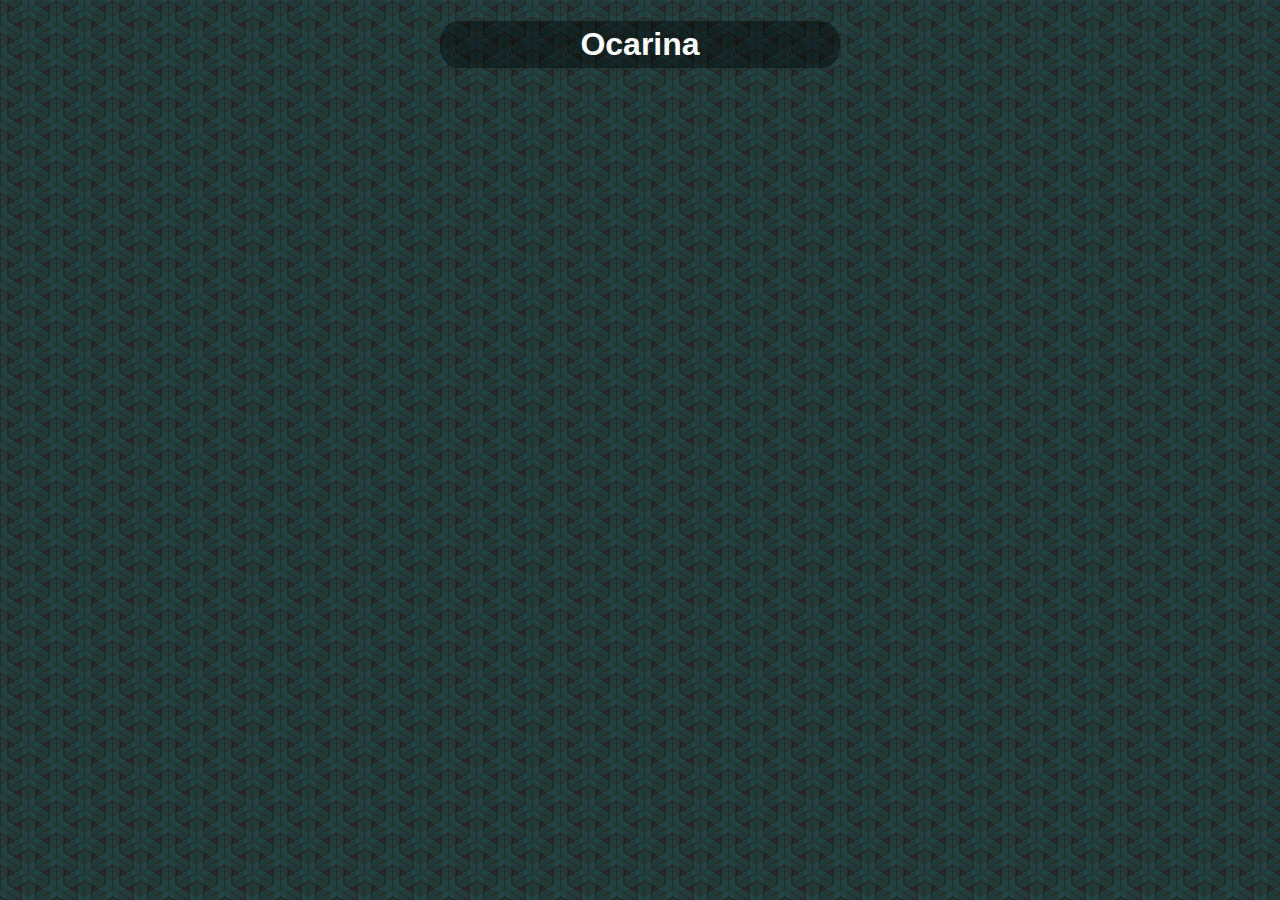
==== index.html @ b8fab784 "Initial commit, all files added" ====
<!DOCTYPE html>
<html>
  <head>
  <title>O C A R I N A</title>

  <link rel="stylesheet" type="text/css" media="all" href="./css/style.css" />
  <script type="text/javascript" src="./javascript/jquery.js"></script>
  <script type="text/javascript" src="./javascript/app.js"></script>
  <script type="text/javascript" src="./javascript/map.js"></script>
  <script type="text/javascript" src="./javascript/players.js"></script>
  <script type='text/javascript' lang='javascript' src='./javascript/spire.io.bundle.js'></script>
  
  </head>
  <body class="body-game">
      <div class="header">
        <h1>Ocarina</h1>
      </div>
      <div>
          <div id="gjs-loader">
           
          </div>
          <div class="canvas"></div>
          <div class="playerList"></div>
      </div>
      
  </body>
</html>
---- css/style.css ----
body { 
  font-family: Helvetica, Arial, sans-serif
}

#terrain{
  margin-top: -4px;
}

.canvas {
  position: relative;
  margin-left: 20px;
}

.body-game{
  background: url(../images/background.gif);
}

.header { 
  width: 400px;
  margin-left: auto;
  margin-right: auto;
  border-radius: 20px;
  background-color: rgba(0,0,0,0.4);
  margin-bottom: 10px;
  text-align: center;
}

.header h1 {
  color: white;
  padding: 5px;
}

/* Login screen */

#login-register-container {
  border-radius: 20px;
  width: 400px;
  height: 200px;
  padding: 20px;
  margin-left: auto;
  margin-right: auto;
  background-color: rgba(0,0,0,0.4);
  color: white;
}

#login-register-container span {
  margin: 0px;
  float: left;
  display: block;
  clear: both;
}

#login-register-container input[type=submit] {
  width: 200px;
  height: 30px;
  font-size: 24px;
}

#login-register-container input[name=username]{
  float:left;
  text-align: center;
  width: 360px;
  height: 30px;
  font-size: 24px;
  border-radius: 20px;
  padding-left: 12px;
  padding-right: 12px;
  margin-bottom: 20px;
}

#login-register-container .loader { 
  width: 400px;
  height: 200px;
  z-index: 999;
  background-color: rgba(0,0,0,0.4);
  background-image: url(../images/ajax-loader.gif);
  background-position: center;
  background-repeat: no-repeat;
  display:none;
  position: absolute;
}

/* 2D game test */
#canvas { 
  float: left;
}

/* Chatbox iFrame */

#chatbox-container{
  display:none;
}

.chatbox-frame { 
  float: left;
  margin-left: 20px;
  padding: 0;
  border: 0;
  width: 222px;
  height: 625px;
  overflow: hidden;
}

/* Chatbox */

.body-frame {
  margin: 0;
  padding: 0;
}

.chatbox-papi{
  padding: 0;
  border: 0;
  display: block;
  float: center;
  width: 204px;
  height: 548px;
}

.chatbox-header{
  margin: 0 0 0 0;
  padding: 5px;
  float: center;
  width: 100%;
  text-align: center; 
  background-color: rgba(0,0,0,0.4);
  border-top-left-radius: 5px;
  border-top-right-radius: 5px;
  position: relative;
}

.chatbox-header p{
  margin: 0;
  padding: 0;
  color: white;
  width: 100%;
}

.chatbox { 
  float:left;
  margin: 0;
  padding: 10px;
  background-color: rgba(0,0,0,0.4);
  border-bottom-left-radius: 5px;
  border-bottom-right-radius: 5px;
}

.chatbox .messages { 
  height: 480px;
  border: 1px solid black;
  overflow: auto;
  color: yellow;
  background-color: rgba(0,0,0,0.6);
  font-size: 14px;
}

.chatbox .messages .message { 
  display: block;
  clear: both;
  width: 100%;
  float: left;
  border-bottom: 1px dotted red;
}

.chat-form input[type=submit]{
  float: right;
  width: 80px;
  height: 30px;
  font-size: 24px;
}

.container-error{
  margin: 30px 0 0 0;
  padding: 0;
  color: red;
}

#login-register-error{
  text-align: right;
  display: none;
}

/* this is temp until we add modernaizer tool*/
.clear:before, .clear:after { content: ""; display: table; }
.clear:after { clear: both; }
.clear { zoom: 1; }
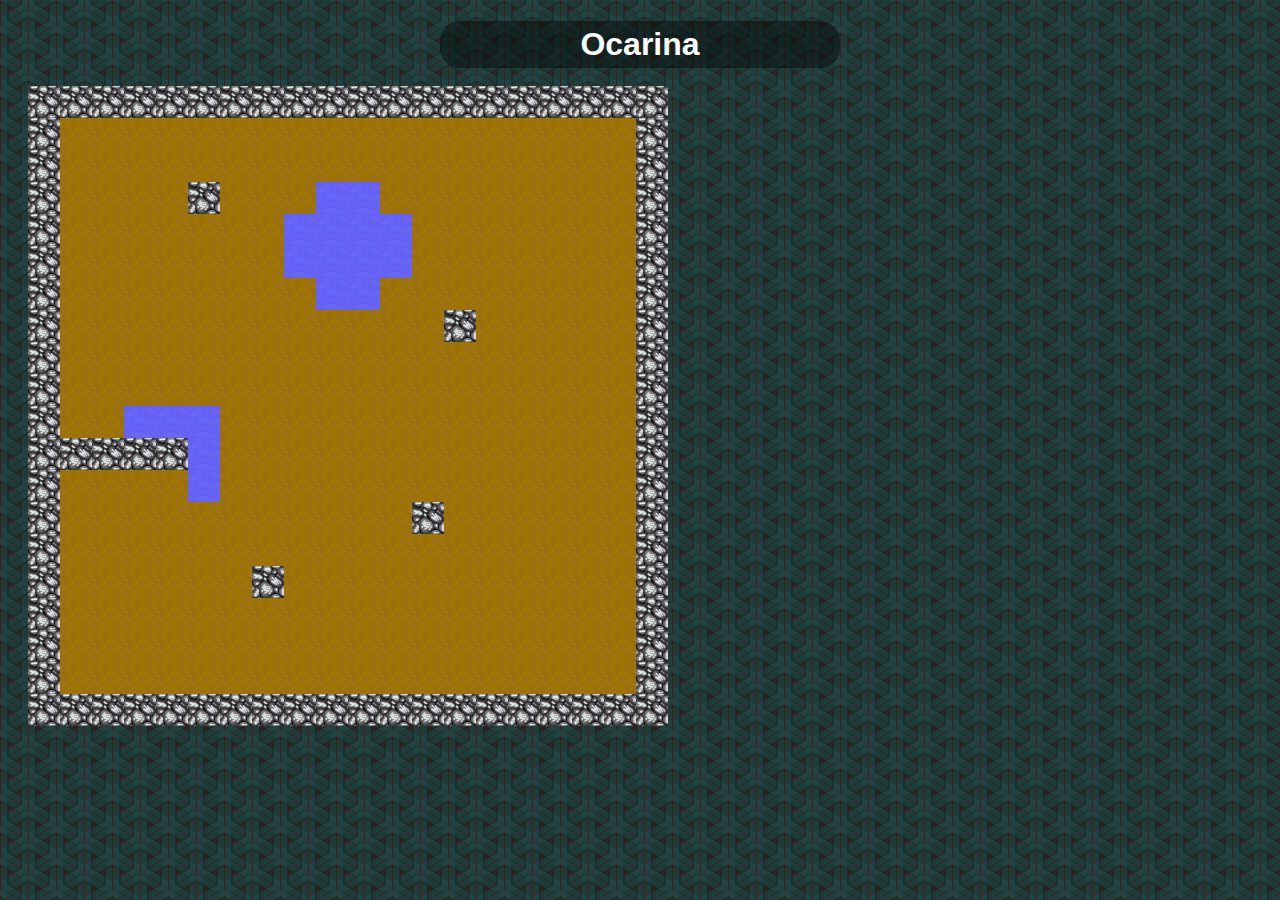
==== commit ec52f916: "First steps to add attacks" ====
--- a/index.html
+++ b/index.html
@@ -21,6 +21,7 @@
           </div>
           <div class="canvas"></div>
           <div class="playerList"></div>
+          <div class="stats"></div>
       </div>
       
   </body>
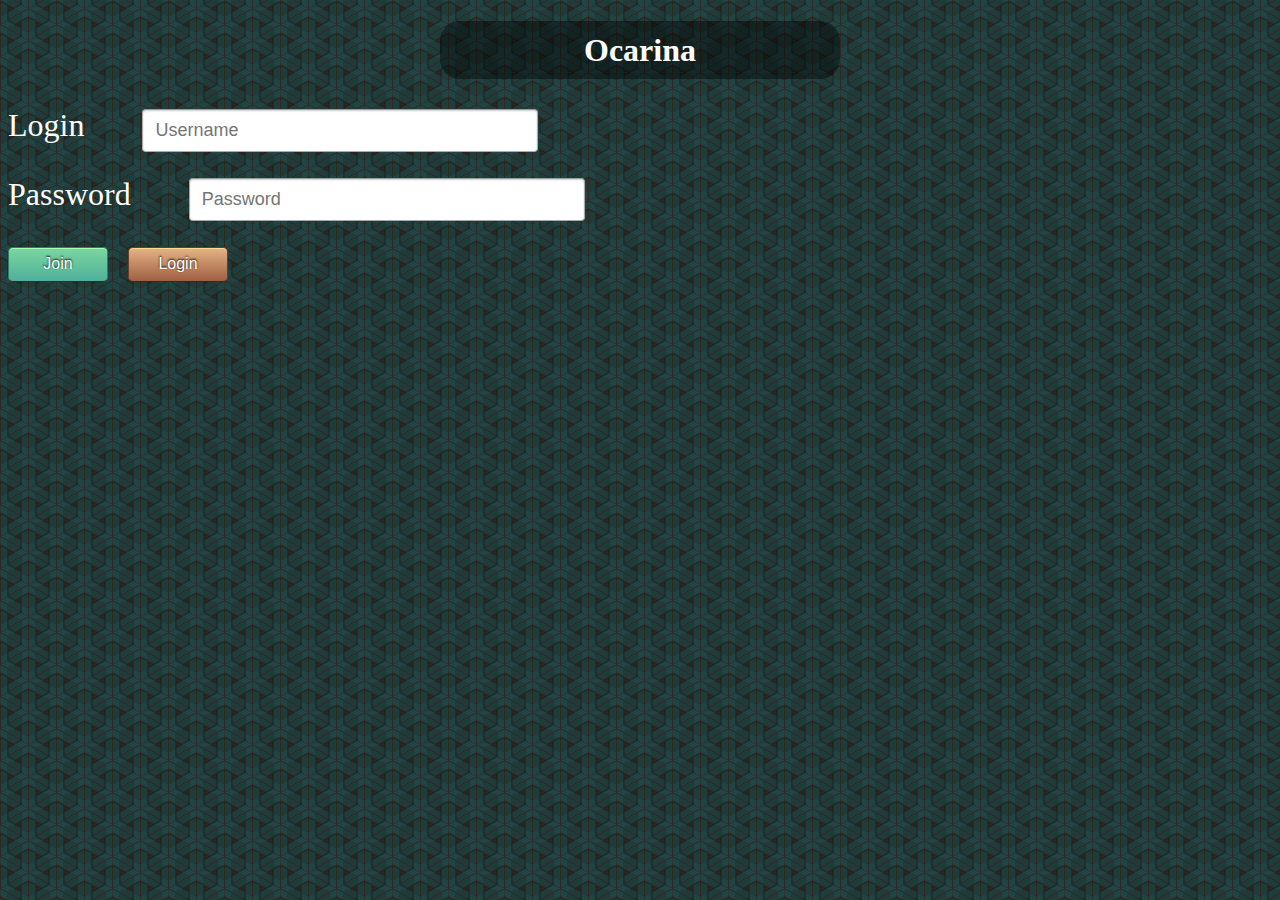
==== commit d2bc9841: "refactor" ====
--- a/index.html
+++ b/index.html
@@ -4,25 +4,50 @@
   <title>O C A R I N A</title>
 
   <link rel="stylesheet" type="text/css" media="all" href="./css/style.css" />
+  <script type='text/javascript' lang='javascript' src='./javascript/spire.io.bundle.js'></script>
   <script type="text/javascript" src="./javascript/jquery.js"></script>
   <script type="text/javascript" src="./javascript/app.js"></script>
   <script type="text/javascript" src="./javascript/map.js"></script>
   <script type="text/javascript" src="./javascript/players.js"></script>
-  <script type='text/javascript' lang='javascript' src='./javascript/spire.io.bundle.js'></script>
   
   </head>
   <body class="body-game">
-      <div class="header">
-        <h1>Ocarina</h1>
+    <div class="header">
+      <h1>Ocarina</h1>
+    </div>
+    <div class="gameBox">
+        <div class="canvas"></div>
+        <div class="playerList"></div>
+        <div class="stats"></div>
+    </div>
+
+    <form action="#" id="authenticationForm" method="post">
+      <div class="input-wrapper">
+        <label for="login">Login</label>
+        <input type="text"
+          id="login"
+          placeholder="Username" />
+
+        <div class="clear"><!-- --></div>
       </div>
-      <div>
-          <div id="gjs-loader">
-           
-          </div>
-          <div class="canvas"></div>
-          <div class="playerList"></div>
-          <div class="stats"></div>
+
+      <div class="input-wrapper">
+        <label for="password">Password</label>
+        <input type="password" id="password" name="password" placeholder="Password"/>
+
+        <div class="clear"><!-- --></div>
       </div>
+
+      <input type="submit"
+        id="joinButton"
+        value="Join" />
+
+      <input type="submit"
+        id="loginButton"
+        value="Login" />
+
+      <div class="clear"><!-- --></div>
+    </form>
       
   </body>
-</html>+</html>
--- a/css/style.css
+++ b/css/style.css
@@ -1,5 +1,154 @@
 body { 
   font-family: Helvetica, Arial, sans-serif
+  color: white;
+  line-height: 1.5;
+  min-width: 600px;
+}
+
+.gameBox {
+  display: none;
+}
+
+.input-wrapper {
+  font-size: 2em;
+}
+
+forms {
+  width: 400px;
+  margin: 3em auto;
+  box-shadow: inset 0px -1px 10px #65563E, 0px 0px 20px rgba(255,255,255,0.5) ;
+  border-top: 1px solid #4E4230;
+  border-bottom: 1px solid white;
+  -webkit-border-radius: 5px;
+  -moz-border-radius: 5px;
+  border-radius: 5px;
+  padding: 2em;
+  background: url(images/clean_textile.png);
+}
+
+label {
+  display: inline-block;
+  color: white;
+  margin-right: 50px;
+  margin-bottom: .5em;
+}
+
+input[type=text], input[type=password] {
+  font-size: 18px;
+  padding: 10px 12px;
+  width: 370px;
+  border: 1px solid #AAA;
+  border-top-color: #999;
+  -webkit-border-radius: 4px;
+  -moz-border-radius: 4px;
+  border-radius: 4px;
+  -webkit-box-shadow: inset 0 1px 2px rgba(0, 0, 0, 0.2);
+  -moz-box-shadow: inset 0 1px 2px rgba(0, 0, 0, 0.2); 
+  box-shadow: inset 0 1px 2px rgba(0, 0, 0, 0.2);
+  margin-bottom: 1em;
+}
+
+input[type=submit] {
+  font-size: 1em;
+  background-color: #e5b485;
+  background-image: -webkit-gradient(linear, left top, left bottom, from(rgb(229, 180, 133)), to(rgb(158, 95, 67)));
+  background-image: -webkit-linear-gradient(top, rgb(229, 180, 133), rgb(158, 95, 67));
+  background-image: -moz-linear-gradient(top, rgb(229, 180, 133), rgb(158, 95, 67));
+  background-image: -o-linear-gradient(top, rgb(229, 180, 133), rgb(158, 95, 67));
+  background-image: -ms-linear-gradient(top, rgb(229, 180, 133), rgb(158, 95, 67));
+  background-image: linear-gradient(top, rgb(229, 180, 133), rgb(158, 95, 67));
+  filter: progid:DXImageTransform.Microsoft.gradient(GradientType=0,StartColorStr='#e5b485', EndColorStr='#9e5f43');
+  border: 1px solid #6E3B27;
+  border-bottom: 1px solid #442418;
+  -webkit-border-radius: 5px;
+  -moz-border-radius: 5px;
+  border-radius: 5px;
+  -webkit-box-shadow: inset 0 1px 0 0 #FFDB90;
+  -moz-box-shadow: inset 0 1px 0 0 #b1b9cb;
+  box-shadow: inset 0 1px 0 0 #FFDB90;
+  color: white;
+  padding: 7px 0 8px 0;
+  text-decoration: none;
+  text-align: center;
+  text-shadow: 0 -1px 2px #000000;
+  width: 100px;
+  margin-top: .5em;
+  margin-right: 1em;
+}
+
+input[type=submit]:hover {
+  background-color: #ffc595;
+  background-image: -webkit-gradient(linear, left top, left bottom, from(rgb(255, 197, 149)), to(rgb(213, 128, 95)));
+  background-image: -webkit-linear-gradient(top, rgb(255, 197, 149), rgb(213, 128, 95));
+  background-image: -moz-linear-gradient(top, rgb(255, 197, 149), rgb(213, 128, 95));
+  background-image: -o-linear-gradient(top, rgb(255, 197, 149), rgb(213, 128, 95));
+  background-image: -ms-linear-gradient(top, rgb(255, 197, 149), rgb(213, 128, 95));
+  background-image: linear-gradient(top, rgb(255, 197, 149), rgb(213, 128, 95));
+  filter: progid:DXImageTransform.Microsoft.gradient(GradientType=0,StartColorStr='#ffc595', EndColorStr='#d5805f');  
+}
+
+input[type=submit]:active {
+  background-color: #cf7e5e;
+  background-image: -webkit-gradient(linear, left top, left bottom, from(rgb(207, 126, 94)), to(rgb(222, 169, 127)));
+  background-image: -webkit-linear-gradient(top, rgb(207, 126, 94), rgb(222, 169, 127));
+  background-image: -moz-linear-gradient(top, rgb(207, 126, 94), rgb(222, 169, 127));
+  background-image: -o-linear-gradient(top, rgb(207, 126, 94), rgb(222, 169, 127));
+  background-image: -ms-linear-gradient(top, rgb(207, 126, 94), rgb(222, 169, 127));
+  background-image: linear-gradient(top, rgb(207, 126, 94), rgb(222, 169, 127));
+  filter: progid:DXImageTransform.Microsoft.gradient(GradientType=0,StartColorStr='#cf7e5e', EndColorStr='#dea97f');  
+  -webkit-box-shadow: inset 0px 0px 5px #686A6E;
+  -moz-box-shadow: inset 0px 0px 5px #686A6E;
+  box-shadow: inset 0px 0px 5px #686A6E;
+  -webkit-box-shadow: inset 0px 0px 5px #686A6E;
+  -moz-box-shadow: inset 0px 0px 5px #686A6E;
+}
+
+#joinButton {
+  border: 1px solid #2C7D6A;
+  border-bottom: 1px solid #442418;
+  -webkit-box-shadow: inset 0 1px 0 0 #A9FFB1;
+  -moz-box-shadow: inset 0 1px 0 0 #A9FFB1;
+  background-color: #7ad69f;
+  background-image: -webkit-gradient(linear, left top, left bottom, from(rgb(122, 214, 159)), to(rgb(80, 176, 154)));
+  background-image: -webkit-linear-gradient(top, rgb(122, 214, 159), rgb(80, 176, 154));
+  background-image: -moz-linear-gradient(top, rgb(122, 214, 159), rgb(80, 176, 154));
+  background-image: -o-linear-gradient(top, rgb(122, 214, 159), rgb(80, 176, 154));
+  background-image: -ms-linear-gradient(top, rgb(122, 214, 159), rgb(80, 176, 154));
+  background-image: linear-gradient(top, rgb(122, 214, 159), rgb(80, 176, 154));
+  filter: progid:DXImageTransform.Microsoft.gradient(GradientType=0,StartColorStr='#7ad69f', EndColorStr='#50b09a');
+}
+
+#joinButton:hover {
+  background-color: #84ebb0;
+  background-image: -webkit-gradient(linear, left top, left bottom, from(rgb(132, 235, 176)), to(rgb(92, 202, 179)));
+  background-image: -webkit-linear-gradient(top, rgb(132, 235, 176), rgb(92, 202, 179));
+  background-image: -moz-linear-gradient(top, rgb(132, 235, 176), rgb(92, 202, 179));
+  background-image: -o-linear-gradient(top, rgb(132, 235, 176), rgb(92, 202, 179));
+  background-image: -ms-linear-gradient(top, rgb(132, 235, 176), rgb(92, 202, 179));
+  background-image: linear-gradient(top, rgb(132, 235, 176), rgb(92, 202, 179));
+  filter: progid:DXImageTransform.Microsoft.gradient(GradientType=0,StartColorStr='#84ebb0', EndColorStr='#5ccab3');
+}
+
+#joinButton:active {
+  background-color: #54b9a1;
+  background-image: -webkit-gradient(linear, left top, left bottom, from(rgb(84, 185, 161)), to(rgb(119, 211, 159)));
+  background-image: -webkit-linear-gradient(top, rgb(84, 185, 161), rgb(119, 211, 159));
+  background-image: -moz-linear-gradient(top, rgb(84, 185, 161), rgb(119, 211, 159));
+  background-image: -o-linear-gradient(top, rgb(84, 185, 161), rgb(119, 211, 159));
+  background-image: -ms-linear-gradient(top, rgb(84, 185, 161), rgb(119, 211, 159));
+  background-image: linear-gradient(top, rgb(84, 185, 161), rgb(119, 211, 159));
+  filter: progid:DXImageTransform.Microsoft.gradient(GradientType=0,StartColorStr='#54b9a1', EndColorStr='#77d39f');
+  box-shadow: inset 0px 0px 5px #686A6E;
+  -webkit-box-shadow: inset 0px 0px 5px #686A6E;
+  -moz-box-shadow: inset 0px 0px 5px #686A6E;
+}
+
+#logoutButton {
+  color: #ff4943;
+}
+
+#logoutButton:hover {
+  color: #c40043;
 }
 
 #terrain{
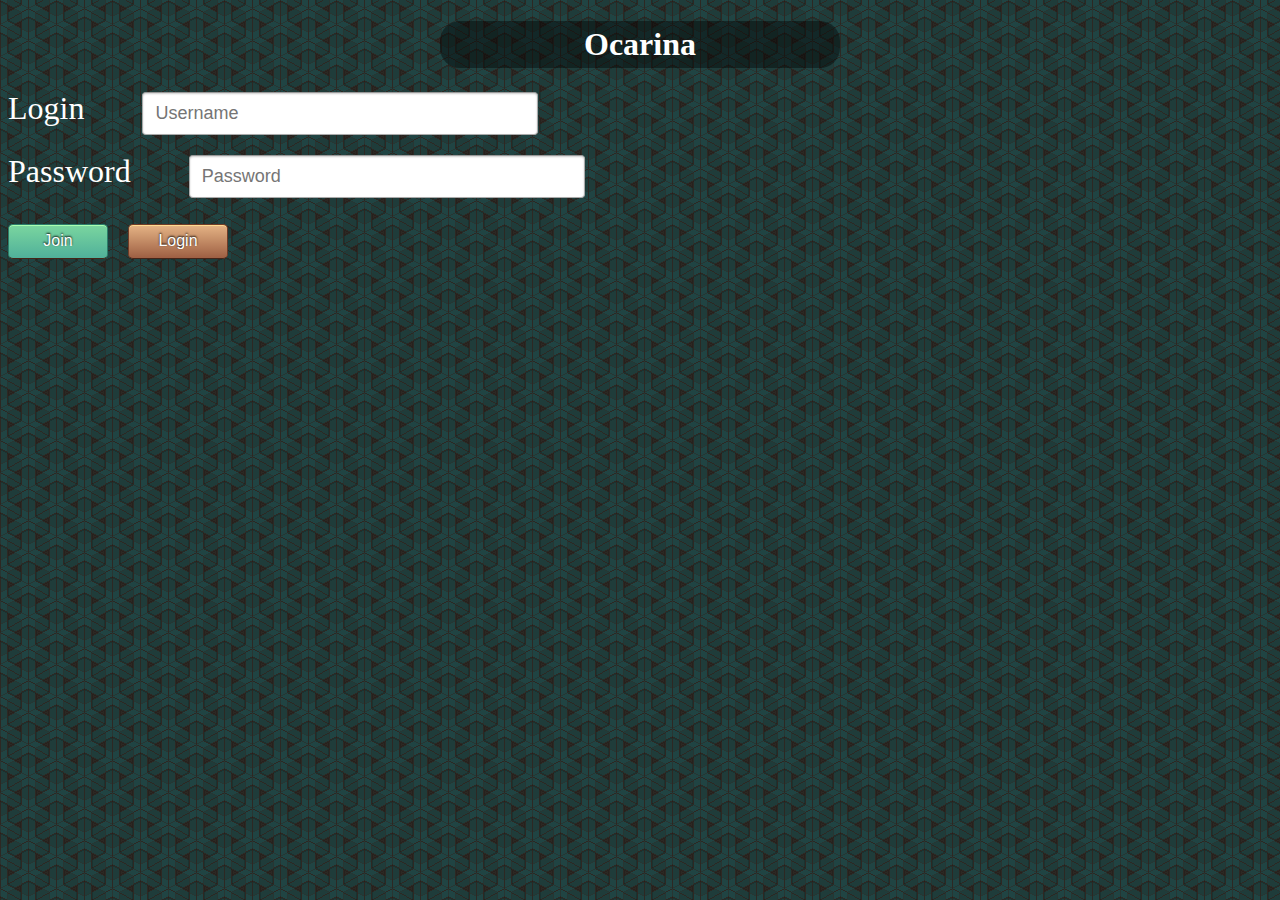
==== commit 262caf7b: "refactor, and add basic identity" ====
--- a/index.html
+++ b/index.html
@@ -8,7 +8,7 @@
   <script type="text/javascript" src="./javascript/jquery.js"></script>
   <script type="text/javascript" src="./javascript/app.js"></script>
   <script type="text/javascript" src="./javascript/map.js"></script>
-  <script type="text/javascript" src="./javascript/players.js"></script>
+  <script type="text/javascript" src="./javascript/ocarina.js"></script>
   
   </head>
   <body class="body-game">
--- a/css/style.css
+++ b/css/style.css
@@ -1,7 +1,6 @@
 body { 
   font-family: Helvetica, Arial, sans-serif
   color: white;
-  line-height: 1.5;
   min-width: 600px;
 }
 
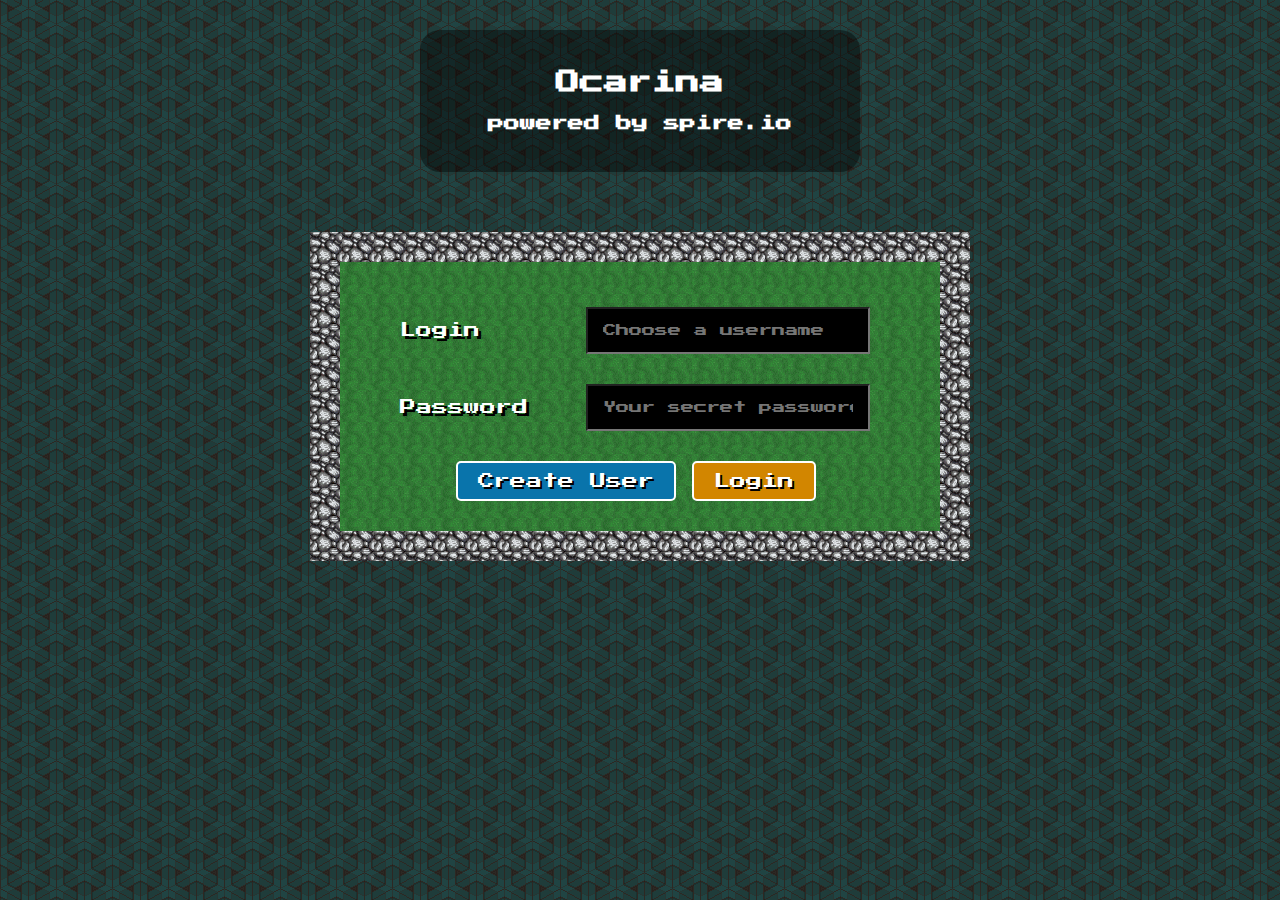
==== commit c7c96023: "New CSS styling to Login page and overall Map" ====
--- a/index.html
+++ b/index.html
@@ -9,11 +9,13 @@
   <script type="text/javascript" src="./javascript/app.js"></script>
   <script type="text/javascript" src="./javascript/map.js"></script>
   <script type="text/javascript" src="./javascript/ocarina.js"></script>
+  <link href='http://fonts.googleapis.com/css?family=Press+Start+2P' rel='stylesheet' type='text/css'>
   
   </head>
   <body class="body-game">
     <div class="header">
-      <h1>Ocarina</h1>
+      <h2>Ocarina</h2>
+      <h4>powered by spire.io</h4>
     </div>
     <div class="gameBox">
         <div class="canvas"></div>
@@ -21,33 +23,40 @@
         <div class="stats"></div>
     </div>
 
-    <form action="#" id="authenticationForm" method="post">
-      <div class="input-wrapper">
-        <label for="login">Login</label>
-        <input type="text"
-          id="login"
-          placeholder="Username" />
+    <div id="login-container">
+      <form action="#" id="authenticationForm" method="post">
+        <div class="input-wrapper">
+          <label class="label-login" for="login">Login</label>
+          <img class="login-focus" src="images/sprites/player-7.png" alt="player-7" width="32" height="32" />
+          <input type="text"
+            id="login"
+            placeholder="Choose a username" />
+  
+          <div class="clear"><!-- --></div>
+        </div>
+  
+        <div class="input-wrapper">
+          <label class="label-password" for="password">Password</label>
+          <img class="password-focus" src="images/sprites/player-7.png" alt="player-7" width="32" height="32" />
+          <input type="password" id="password" name="password" placeholder="Your secret password"/>
+  
+          <div class="clear"><!-- --></div>
+        </div>
 
+        <div class="buttons">
+          <input type="submit"
+            id="joinButton"
+            title="Create a new user."
+            value="Create User" />
+    
+          <input type="submit"
+            id="loginButton"
+            title="Continue with existing user."
+            value="Login" />
+        </div>
+  
         <div class="clear"><!-- --></div>
-      </div>
-
-      <div class="input-wrapper">
-        <label for="password">Password</label>
-        <input type="password" id="password" name="password" placeholder="Password"/>
-
-        <div class="clear"><!-- --></div>
-      </div>
-
-      <input type="submit"
-        id="joinButton"
-        value="Join" />
-
-      <input type="submit"
-        id="loginButton"
-        value="Login" />
-
-      <div class="clear"><!-- --></div>
-    </form>
-      
+      </form>
+    </div>      
   </body>
 </html>
--- a/css/style.css
+++ b/css/style.css
@@ -1,153 +1,100 @@
 body { 
-  font-family: Helvetica, Arial, sans-serif
   color: white;
   min-width: 600px;
 }
 
+::-moz-selection {
+  background: #ff8a28;
+  color: #fff;
+  text-shadow: 0px 0px 0px black
+}
+::selection {
+  background: #ff8a28;
+  color: #fff;
+  text-shadow: none;
+}
+
 .gameBox {
-  display: none;
-}
-
-.input-wrapper {
-  font-size: 2em;
-}
-
-forms {
-  width: 400px;
-  margin: 3em auto;
-  box-shadow: inset 0px -1px 10px #65563E, 0px 0px 20px rgba(255,255,255,0.5) ;
-  border-top: 1px solid #4E4230;
-  border-bottom: 1px solid white;
+  margin-top: 30px;
+  display: none;
+  width: 700px;
+  margin: 0 auto;
+}
+
+form {
+  background: url(../images/tiles/terrain-3.png);
+  padding: 30px;
+  position: relative;
+}
+
+label {
+  display: inline-block;
+  color: white;
+  float: left;
+  margin-left: 30px;
+  margin-top: 30px;
+  text-shadow: 3px 3px 0px black;
+}
+
+.login-focus {
+  position: absolute;
+  left: 200px;
+  top: 52px;
+  display: none;
+}
+
+.password-focus {
+  position: absolute;
+  left: 200px;
+  top: 127px;
+  display: none;
+}
+
+input[type=text], input[type=password] {
+  font-family: 'Press Start 2P', cursive;
+  float: right;
+  width: 250px;
+  margin: 15px 0;
+  padding: 15px;
+  margin-right: 40px;
+  background: black;
+  color: white;
+}
+
+.buttons {
+  width: 23em;
+  margin: 15px auto;
+  margin-bottom: 0px;
+}
+
+input[type=submit] {
+  font-family: 'Press Start 2P', cursive;
+  font-size: 1em;
+  border: 2px solid white;
   -webkit-border-radius: 5px;
   -moz-border-radius: 5px;
   border-radius: 5px;
-  padding: 2em;
-  background: url(images/clean_textile.png);
-}
-
-label {
-  display: inline-block;
-  color: white;
-  margin-right: 50px;
-  margin-bottom: .5em;
-}
-
-input[type=text], input[type=password] {
-  font-size: 18px;
-  padding: 10px 12px;
-  width: 370px;
-  border: 1px solid #AAA;
-  border-top-color: #999;
-  -webkit-border-radius: 4px;
-  -moz-border-radius: 4px;
-  border-radius: 4px;
-  -webkit-box-shadow: inset 0 1px 2px rgba(0, 0, 0, 0.2);
-  -moz-box-shadow: inset 0 1px 2px rgba(0, 0, 0, 0.2); 
-  box-shadow: inset 0 1px 2px rgba(0, 0, 0, 0.2);
-  margin-bottom: 1em;
-}
-
-input[type=submit] {
-  font-size: 1em;
-  background-color: #e5b485;
-  background-image: -webkit-gradient(linear, left top, left bottom, from(rgb(229, 180, 133)), to(rgb(158, 95, 67)));
-  background-image: -webkit-linear-gradient(top, rgb(229, 180, 133), rgb(158, 95, 67));
-  background-image: -moz-linear-gradient(top, rgb(229, 180, 133), rgb(158, 95, 67));
-  background-image: -o-linear-gradient(top, rgb(229, 180, 133), rgb(158, 95, 67));
-  background-image: -ms-linear-gradient(top, rgb(229, 180, 133), rgb(158, 95, 67));
-  background-image: linear-gradient(top, rgb(229, 180, 133), rgb(158, 95, 67));
-  filter: progid:DXImageTransform.Microsoft.gradient(GradientType=0,StartColorStr='#e5b485', EndColorStr='#9e5f43');
-  border: 1px solid #6E3B27;
-  border-bottom: 1px solid #442418;
-  -webkit-border-radius: 5px;
-  -moz-border-radius: 5px;
-  border-radius: 5px;
-  -webkit-box-shadow: inset 0 1px 0 0 #FFDB90;
-  -moz-box-shadow: inset 0 1px 0 0 #b1b9cb;
-  box-shadow: inset 0 1px 0 0 #FFDB90;
-  color: white;
-  padding: 7px 0 8px 0;
+  color: white;
+  padding: 10px 20px;
   text-decoration: none;
-  text-align: center;
-  text-shadow: 0 -1px 2px #000000;
-  width: 100px;
-  margin-top: .5em;
-  margin-right: 1em;
+  background: #0974ab;
+  text-shadow: 2px 2px 0px black;
 }
 
 input[type=submit]:hover {
-  background-color: #ffc595;
-  background-image: -webkit-gradient(linear, left top, left bottom, from(rgb(255, 197, 149)), to(rgb(213, 128, 95)));
-  background-image: -webkit-linear-gradient(top, rgb(255, 197, 149), rgb(213, 128, 95));
-  background-image: -moz-linear-gradient(top, rgb(255, 197, 149), rgb(213, 128, 95));
-  background-image: -o-linear-gradient(top, rgb(255, 197, 149), rgb(213, 128, 95));
-  background-image: -ms-linear-gradient(top, rgb(255, 197, 149), rgb(213, 128, 95));
-  background-image: linear-gradient(top, rgb(255, 197, 149), rgb(213, 128, 95));
-  filter: progid:DXImageTransform.Microsoft.gradient(GradientType=0,StartColorStr='#ffc595', EndColorStr='#d5805f');  
+  background: #26adf4;
 }
 
 input[type=submit]:active {
-  background-color: #cf7e5e;
-  background-image: -webkit-gradient(linear, left top, left bottom, from(rgb(207, 126, 94)), to(rgb(222, 169, 127)));
-  background-image: -webkit-linear-gradient(top, rgb(207, 126, 94), rgb(222, 169, 127));
-  background-image: -moz-linear-gradient(top, rgb(207, 126, 94), rgb(222, 169, 127));
-  background-image: -o-linear-gradient(top, rgb(207, 126, 94), rgb(222, 169, 127));
-  background-image: -ms-linear-gradient(top, rgb(207, 126, 94), rgb(222, 169, 127));
-  background-image: linear-gradient(top, rgb(207, 126, 94), rgb(222, 169, 127));
-  filter: progid:DXImageTransform.Microsoft.gradient(GradientType=0,StartColorStr='#cf7e5e', EndColorStr='#dea97f');  
-  -webkit-box-shadow: inset 0px 0px 5px #686A6E;
-  -moz-box-shadow: inset 0px 0px 5px #686A6E;
-  box-shadow: inset 0px 0px 5px #686A6E;
-  -webkit-box-shadow: inset 0px 0px 5px #686A6E;
-  -moz-box-shadow: inset 0px 0px 5px #686A6E;
-}
-
-#joinButton {
-  border: 1px solid #2C7D6A;
-  border-bottom: 1px solid #442418;
-  -webkit-box-shadow: inset 0 1px 0 0 #A9FFB1;
-  -moz-box-shadow: inset 0 1px 0 0 #A9FFB1;
-  background-color: #7ad69f;
-  background-image: -webkit-gradient(linear, left top, left bottom, from(rgb(122, 214, 159)), to(rgb(80, 176, 154)));
-  background-image: -webkit-linear-gradient(top, rgb(122, 214, 159), rgb(80, 176, 154));
-  background-image: -moz-linear-gradient(top, rgb(122, 214, 159), rgb(80, 176, 154));
-  background-image: -o-linear-gradient(top, rgb(122, 214, 159), rgb(80, 176, 154));
-  background-image: -ms-linear-gradient(top, rgb(122, 214, 159), rgb(80, 176, 154));
-  background-image: linear-gradient(top, rgb(122, 214, 159), rgb(80, 176, 154));
-  filter: progid:DXImageTransform.Microsoft.gradient(GradientType=0,StartColorStr='#7ad69f', EndColorStr='#50b09a');
-}
-
-#joinButton:hover {
-  background-color: #84ebb0;
-  background-image: -webkit-gradient(linear, left top, left bottom, from(rgb(132, 235, 176)), to(rgb(92, 202, 179)));
-  background-image: -webkit-linear-gradient(top, rgb(132, 235, 176), rgb(92, 202, 179));
-  background-image: -moz-linear-gradient(top, rgb(132, 235, 176), rgb(92, 202, 179));
-  background-image: -o-linear-gradient(top, rgb(132, 235, 176), rgb(92, 202, 179));
-  background-image: -ms-linear-gradient(top, rgb(132, 235, 176), rgb(92, 202, 179));
-  background-image: linear-gradient(top, rgb(132, 235, 176), rgb(92, 202, 179));
-  filter: progid:DXImageTransform.Microsoft.gradient(GradientType=0,StartColorStr='#84ebb0', EndColorStr='#5ccab3');
-}
-
-#joinButton:active {
-  background-color: #54b9a1;
-  background-image: -webkit-gradient(linear, left top, left bottom, from(rgb(84, 185, 161)), to(rgb(119, 211, 159)));
-  background-image: -webkit-linear-gradient(top, rgb(84, 185, 161), rgb(119, 211, 159));
-  background-image: -moz-linear-gradient(top, rgb(84, 185, 161), rgb(119, 211, 159));
-  background-image: -o-linear-gradient(top, rgb(84, 185, 161), rgb(119, 211, 159));
-  background-image: -ms-linear-gradient(top, rgb(84, 185, 161), rgb(119, 211, 159));
-  background-image: linear-gradient(top, rgb(84, 185, 161), rgb(119, 211, 159));
-  filter: progid:DXImageTransform.Microsoft.gradient(GradientType=0,StartColorStr='#54b9a1', EndColorStr='#77d39f');
-  box-shadow: inset 0px 0px 5px #686A6E;
-  -webkit-box-shadow: inset 0px 0px 5px #686A6E;
-  -moz-box-shadow: inset 0px 0px 5px #686A6E;
-}
-
-#logoutButton {
-  color: #ff4943;
-}
-
-#logoutButton:hover {
-  color: #c40043;
+  background: #26adf4;
+}
+
+input[type=submit]:last-of-type {
+  background: #d28600
+}
+
+input[type=submit]:last-of-type:hover {
+  background: #ffa506;
 }
 
 #terrain{
@@ -156,7 +103,6 @@
 
 .canvas {
   position: relative;
-  margin-left: 20px;
 }
 
 .body-game{
@@ -164,21 +110,25 @@
 }
 
 .header { 
+  font-family: 'Press Start 2P', cursive;
   width: 400px;
-  margin-left: auto;
-  margin-right: auto;
+  margin: 30px auto;
   border-radius: 20px;
   background-color: rgba(0,0,0,0.4);
-  margin-bottom: 10px;
   text-align: center;
-}
-
-.header h1 {
-  color: white;
-  padding: 5px;
+  padding: 20px;
 }
 
 /* Login screen */
+
+#login-container {
+  font-family: 'Press Start 2P', cursive;
+  background: red;
+  width: 600px;
+  margin: 60px auto;
+  padding: 30px;
+  background: url(../images/tiles/terrain-7.png);
+}
 
 #login-register-container {
   border-radius: 20px;
@@ -328,6 +278,15 @@
   display: none;
 }
 
+.stats {
+  width: 550px;
+  margin: 30px auto;
+  font-family: 'Press Start 2P', cursive;
+  line-height: 2;
+  font-size: 1em;
+  color: white;
+}
+
 /* this is temp until we add modernaizer tool*/
 .clear:before, .clear:after { content: ""; display: table; }
 .clear:after { clear: both; }
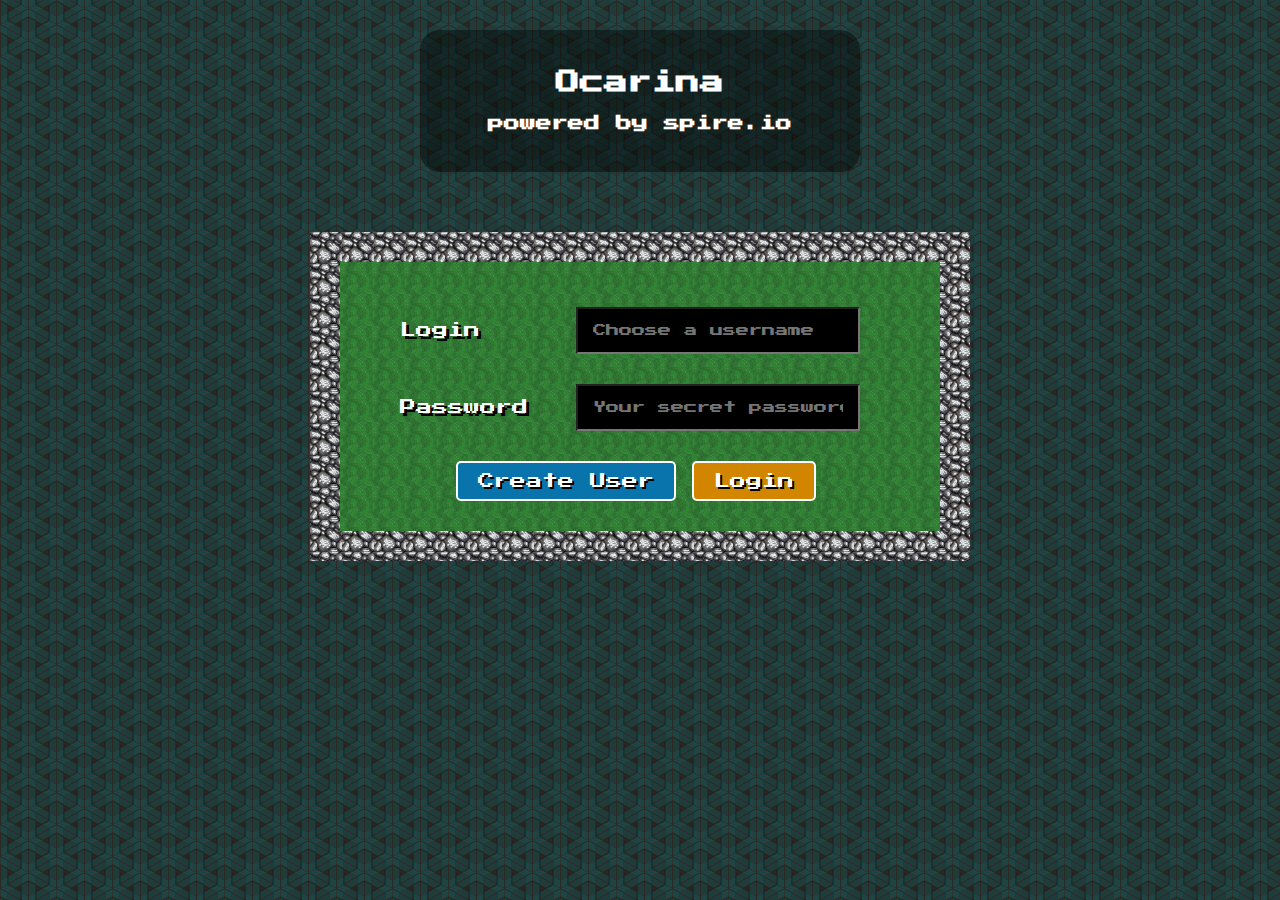
==== commit 81960c4b: "Added a list of players with stats" ====
--- a/index.html
+++ b/index.html
@@ -19,8 +19,8 @@
     </div>
     <div class="gameBox">
         <div class="canvas"></div>
+        <div class="stats"></div>
         <div class="playerList"></div>
-        <div class="stats"></div>
     </div>
 
     <div id="login-container">
--- a/css/style.css
+++ b/css/style.css
@@ -17,7 +17,7 @@
 .gameBox {
   margin-top: 30px;
   display: none;
-  width: 700px;
+  width: 640px;
   margin: 0 auto;
 }
 
@@ -38,14 +38,14 @@
 
 .login-focus {
   position: absolute;
-  left: 200px;
+  right: 25px;
   top: 52px;
   display: none;
 }
 
 .password-focus {
   position: absolute;
-  left: 200px;
+  right: 25px;
   top: 127px;
   display: none;
 }
@@ -56,7 +56,7 @@
   width: 250px;
   margin: 15px 0;
   padding: 15px;
-  margin-right: 40px;
+  margin-right: 50px;
   background: black;
   color: white;
 }
